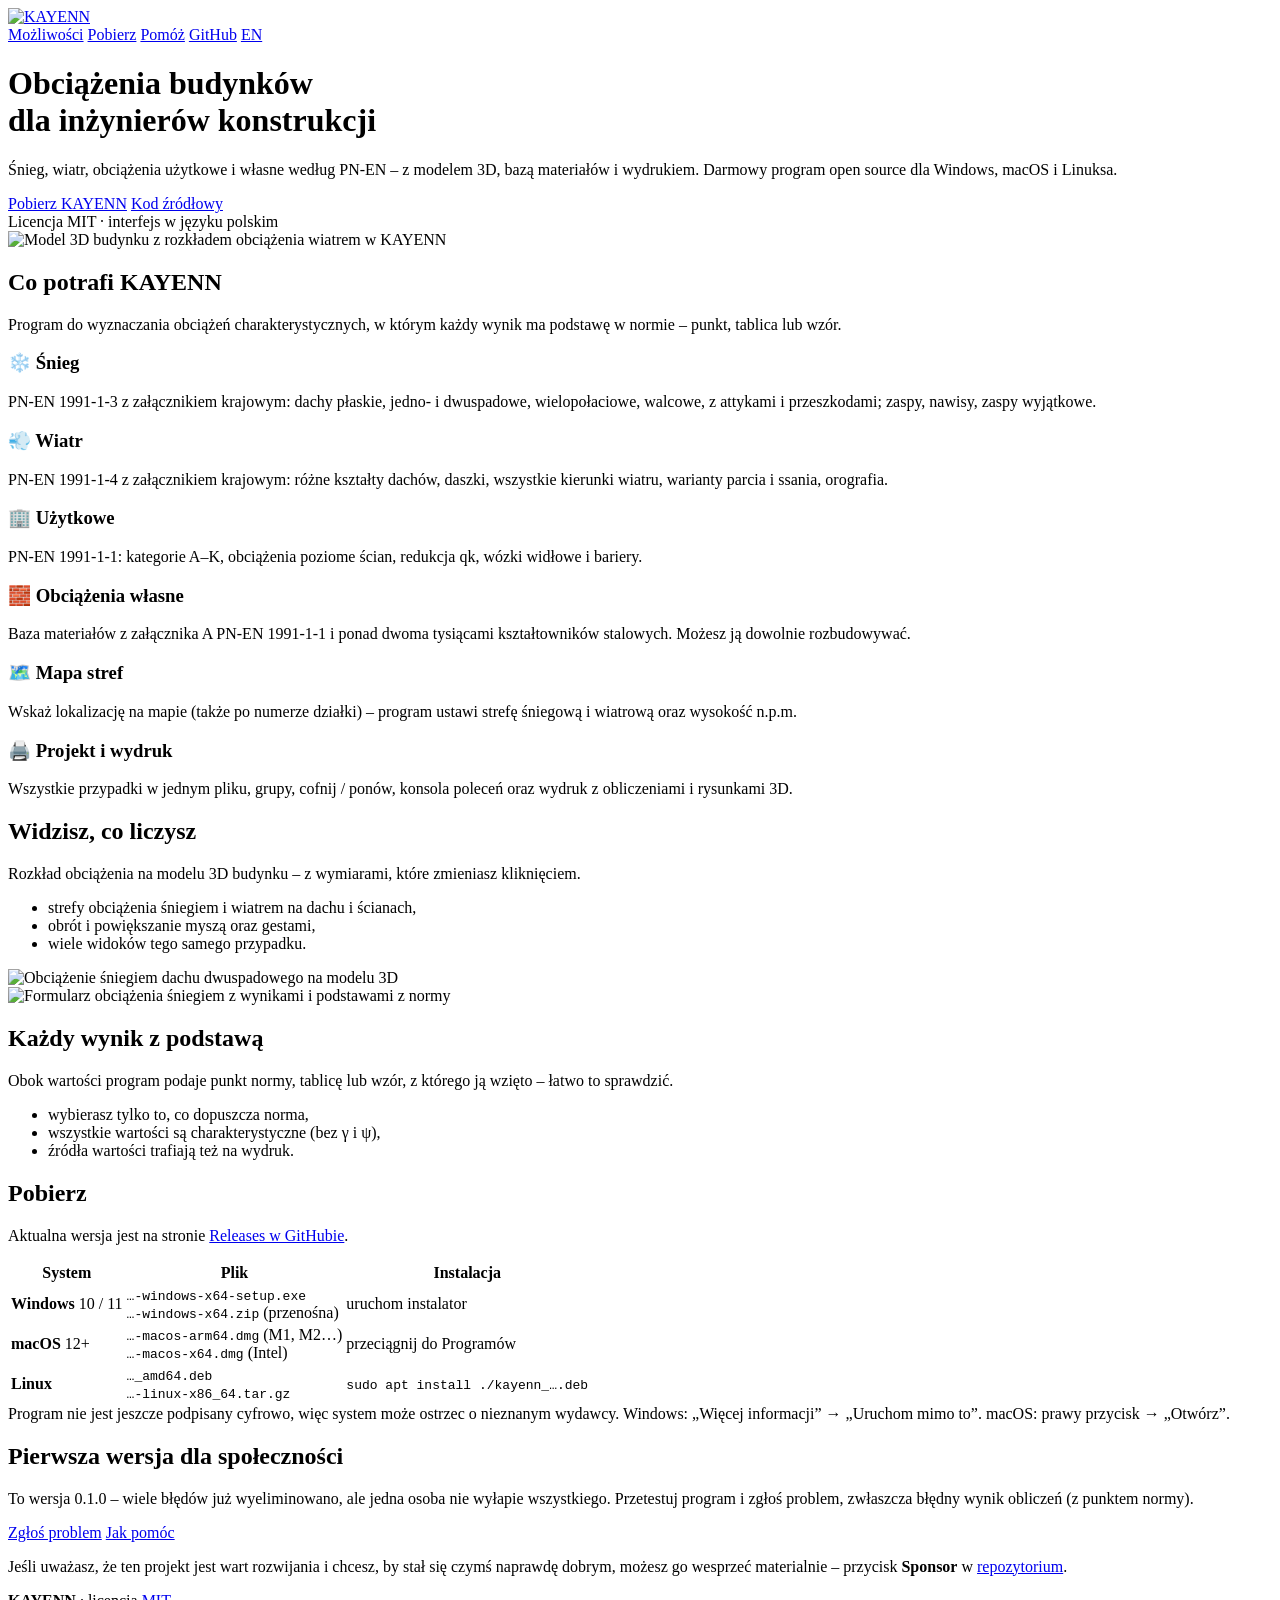
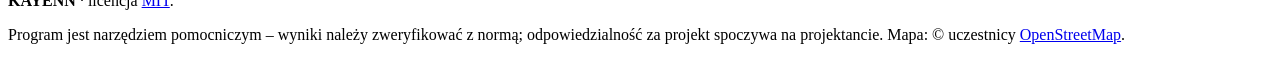
==== website/site/pl/index.html @ 058f84bd "Website in English (default) and Polish, proper dark mode; English release notes; drop the name expl" ====
<!doctype html>
<html lang="pl">
<head>
<meta charset="utf-8">
<meta name="viewport" content="width=device-width, initial-scale=1">
<meta name="color-scheme" content="light dark">
<title>KAYENN – obciążenia budynków dla inżynierów konstrukcji</title>
<meta name="description" content="KAYENN – darmowy program open source do wyznaczania obciążeń budynków: śnieg, wiatr, obciążenia użytkowe i własne wg PN-EN, z modelem 3D. Windows, macOS, Linux.">
<link rel="icon" type="image/png" href="/img/favicon.png">
<link rel="stylesheet" href="/style.css">
<link rel="alternate" hreflang="en" href="https://kayenn.org/">
<link rel="alternate" hreflang="pl" href="https://kayenn.org/pl/">
<link rel="alternate" hreflang="x-default" href="https://kayenn.org/">
<meta name="theme-color" content="#f6f7f9" media="(prefers-color-scheme: light)">
<meta name="theme-color" content="#0f1218" media="(prefers-color-scheme: dark)">
<meta property="og:title" content="KAYENN – obciążenia budynków dla inżynierów konstrukcji">
<meta property="og:description" content="Darmowy program open source: śnieg, wiatr, obciążenia użytkowe i własne wg PN-EN, z modelem 3D.">
<meta property="og:image" content="https://kayenn.org/img/wiatr-3d.png">
<meta property="og:url" content="https://kayenn.org/pl/">
<meta property="og:locale" content="pl_PL">
<meta property="og:locale:alternate" content="en_GB">
</head>
<body>
<div class="wrap">
  <header class="top">
    <a href="/pl/" aria-label="KAYENN"><img class="wordmark" src="/img/kayenn_wordmark.svg" width="153" height="26" alt="KAYENN"></a>
    <nav>
      <a href="#mozliwosci">Możliwości</a>
      <a href="#pobierz">Pobierz</a>
      <a href="#pomoc">Pomóż</a>
      <a href="https://github.com/damiankozuszek/kayenn">GitHub</a>
      <a class="lang" href="/" hreflang="en" lang="en" data-lang="en" title="English">EN</a>
    </nav>
  </header>

  <div class="hero">
    <h1>Obciążenia budynków<br>dla inżynierów konstrukcji</h1>
    <p class="lead">Śnieg, wiatr, obciążenia użytkowe i własne według PN-EN – z modelem 3D, bazą materiałów
      i wydrukiem. Darmowy program open source dla Windows, macOS i Linuksa.</p>
    <div class="btns">
      <a class="btn" href="https://github.com/damiankozuszek/kayenn/releases/latest" id="dl">Pobierz KAYENN</a>
      <a class="btn ghost" href="https://github.com/damiankozuszek/kayenn">Kod źródłowy</a>
    </div>
    <div class="sub" id="ver">Licencja MIT · interfejs w języku polskim</div>
    <div class="shot"><img src="/img/wiatr-3d.png" width="798" height="720"
      alt="Model 3D budynku z rozkładem obciążenia wiatrem w KAYENN"></div>
  </div>

  <section id="mozliwosci">
    <h2>Co potrafi KAYENN</h2>
    <p class="intro">Program do wyznaczania obciążeń charakterystycznych, w którym każdy wynik ma podstawę
      w normie – punkt, tablica lub wzór.</p>
    <div class="grid">
      <div class="card"><h3>❄️ Śnieg</h3><p>PN-EN 1991-1-3 z załącznikiem krajowym: dachy płaskie, jedno- i dwuspadowe,
        wielopołaciowe, walcowe, z attykami i przeszkodami; zaspy, nawisy, zaspy wyjątkowe.</p></div>
      <div class="card"><h3>💨 Wiatr</h3><p>PN-EN 1991-1-4 z załącznikiem krajowym: różne kształty dachów, daszki,
        wszystkie kierunki wiatru, warianty parcia i ssania, orografia.</p></div>
      <div class="card"><h3>🏢 Użytkowe</h3><p>PN-EN 1991-1-1: kategorie A–K, obciążenia poziome ścian, redukcja qk,
        wózki widłowe i bariery.</p></div>
      <div class="card"><h3>🧱 Obciążenia własne</h3><p>Baza materiałów z załącznika A PN-EN 1991-1-1 i ponad dwoma
        tysiącami kształtowników stalowych. Możesz ją dowolnie rozbudowywać.</p></div>
      <div class="card"><h3>🗺️ Mapa stref</h3><p>Wskaż lokalizację na mapie (także po numerze działki) – program ustawi
        strefę śniegową i wiatrową oraz wysokość n.p.m.</p></div>
      <div class="card"><h3>🖨️ Projekt i wydruk</h3><p>Wszystkie przypadki w jednym pliku, grupy, cofnij / ponów,
        konsola poleceń oraz wydruk z obliczeniami i rysunkami 3D.</p></div>
    </div>
  </section>

  <section>
    <div class="split">
      <div>
        <h2>Widzisz, co liczysz</h2>
        <p class="intro">Rozkład obciążenia na modelu 3D budynku – z wymiarami, które zmieniasz kliknięciem.</p>
        <ul>
          <li>strefy obciążenia śniegiem i wiatrem na dachu i ścianach,</li>
          <li>obrót i powiększanie myszą oraz gestami,</li>
          <li>wiele widoków tego samego przypadku.</li>
        </ul>
      </div>
      <img src="/img/snieg-3d.png" width="798" height="720" alt="Obciążenie śniegiem dachu dwuspadowego na modelu 3D" loading="lazy">
    </div>
  </section>

  <section>
    <div class="split rev">
      <img class="tall" src="/img/snieg-formularz.png" width="640" height="960" alt="Formularz obciążenia śniegiem z wynikami i podstawami z normy" loading="lazy">
      <div>
        <h2>Każdy wynik z podstawą</h2>
        <p class="intro">Obok wartości program podaje punkt normy, tablicę lub wzór, z którego ją wzięto – łatwo
          to sprawdzić.</p>
        <ul>
          <li>wybierasz tylko to, co dopuszcza norma,</li>
          <li>wszystkie wartości są charakterystyczne (bez γ i ψ),</li>
          <li>źródła wartości trafiają też na wydruk.</li>
        </ul>
      </div>
    </div>
  </section>

  <section id="pobierz">
    <h2>Pobierz</h2>
    <p class="intro">Aktualna wersja jest na stronie
      <a href="https://github.com/damiankozuszek/kayenn/releases/latest">Releases w GitHubie</a>.</p>
    <div class="tbl"><table>
      <tr><th>System</th><th>Plik</th><th>Instalacja</th></tr>
      <tr><td><b>Windows</b> 10 / 11</td><td><code>…-windows-x64-setup.exe</code><br><code>…-windows-x64.zip</code> (przenośna)</td><td>uruchom instalator</td></tr>
      <tr><td><b>macOS</b> 12+</td><td><code>…-macos-arm64.dmg</code> (M1, M2…)<br><code>…-macos-x64.dmg</code> (Intel)</td><td>przeciągnij do Programów</td></tr>
      <tr><td><b>Linux</b></td><td><code>…_amd64.deb</code><br><code>…-linux-x86_64.tar.gz</code></td><td><code>sudo apt install ./kayenn_….deb</code></td></tr>
    </table></div>
    <div class="note">Program nie jest jeszcze podpisany cyfrowo, więc system może ostrzec o nieznanym wydawcy.
      Windows: „Więcej informacji” → „Uruchom mimo to”. macOS: prawy przycisk → „Otwórz”.</div>
  </section>

  <section id="pomoc">
    <div class="help">
      <h2>Pierwsza wersja dla społeczności</h2>
      <p>To wersja 0.1.0 – wiele błędów już wyeliminowano, ale jedna osoba nie wyłapie wszystkiego.
        Przetestuj program i zgłoś problem, zwłaszcza błędny wynik obliczeń (z punktem normy).</p>
      <div class="btns">
        <a class="btn" href="https://github.com/damiankozuszek/kayenn/issues/new/choose">Zgłoś problem</a>
        <a class="btn ghost" href="https://github.com/damiankozuszek/kayenn/blob/main/CONTRIBUTING.md">Jak pomóc</a>
      </div>
      <p class="support">Jeśli uważasz, że ten projekt jest wart rozwijania i chcesz, by stał się czymś
        naprawdę dobrym, możesz go wesprzeć materialnie – przycisk <b>Sponsor</b> w
        <a href="https://github.com/damiankozuszek/kayenn">repozytorium</a>.</p>
    </div>
  </section>

  <footer>
    <p><b>KAYENN</b> · licencja <a href="https://github.com/damiankozuszek/kayenn/blob/main/LICENSE">MIT</a>.</p>
    <p>Program jest narzędziem pomocniczym – wyniki należy zweryfikować z normą; odpowiedzialność za projekt spoczywa na projektancie.
      Mapa: © uczestnicy <a href="https://www.openstreetmap.org/copyright">OpenStreetMap</a>.</p>
  </footer>
</div>
<script>
// The language link remembers the choice.
document.querySelectorAll("a[data-lang]").forEach(function(a){
  a.addEventListener("click", function(){ try { localStorage.setItem("kayenn-lang", a.dataset.lang); } catch (e) {} });
});
// Shows the current version on the button (the page works without it).
fetch("https://api.github.com/repos/damiankozuszek/kayenn/releases/latest")
  .then(function(r){return r.ok?r.json():null})
  .then(function(j){
    if(!j||!j.tag_name) return;
    document.getElementById("dl").textContent="Pobierz KAYENN "+j.tag_name.replace(/^v/,"");
    document.getElementById("ver").textContent="Najnowsza wersja: "+j.tag_name+" · licencja MIT · interfejs w języku polskim";
  }).catch(function(){});
</script>
</body>
</html>
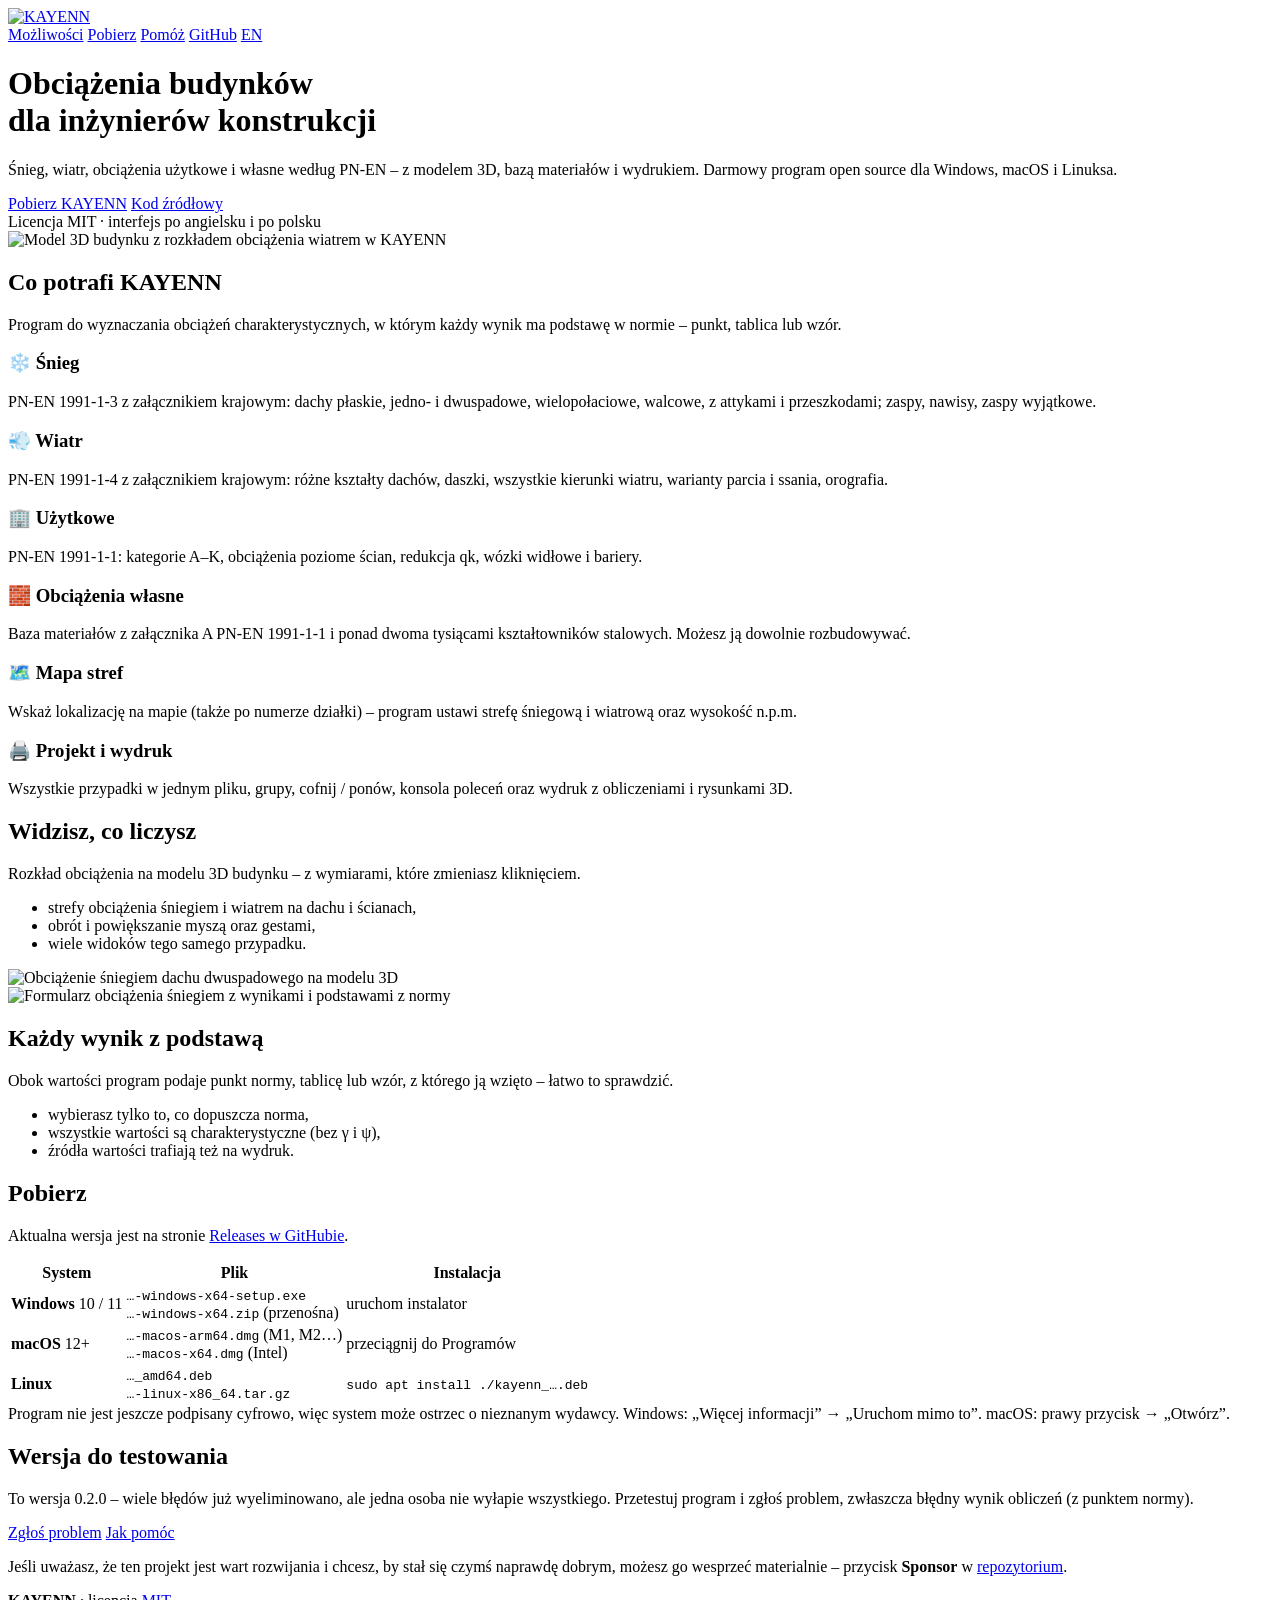
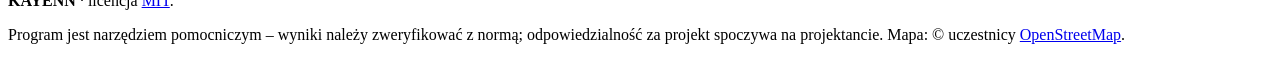
==== commit f3602f3d: "Website: version 0.2.0, English and Polish interface Co-Authored-By: Claude Opus 5.5 <noreply@anthro" ====
--- a/website/site/pl/index.html
+++ b/website/site/pl/index.html
@@ -41,7 +41,7 @@
       <a class="btn" href="https://github.com/damiankozuszek/kayenn/releases/latest" id="dl">Pobierz KAYENN</a>
       <a class="btn ghost" href="https://github.com/damiankozuszek/kayenn">Kod źródłowy</a>
     </div>
-    <div class="sub" id="ver">Licencja MIT · interfejs w języku polskim</div>
+    <div class="sub" id="ver">Licencja MIT · interfejs po angielsku i po polsku</div>
     <div class="shot"><img src="/img/wiatr-3d.png" width="798" height="720"
       alt="Model 3D budynku z rozkładem obciążenia wiatrem w KAYENN"></div>
   </div>
@@ -113,8 +113,8 @@
 
   <section id="pomoc">
     <div class="help">
-      <h2>Pierwsza wersja dla społeczności</h2>
-      <p>To wersja 0.1.0 – wiele błędów już wyeliminowano, ale jedna osoba nie wyłapie wszystkiego.
+      <h2>Wersja do testowania</h2>
+      <p>To wersja 0.2.0 – wiele błędów już wyeliminowano, ale jedna osoba nie wyłapie wszystkiego.
         Przetestuj program i zgłoś problem, zwłaszcza błędny wynik obliczeń (z punktem normy).</p>
       <div class="btns">
         <a class="btn" href="https://github.com/damiankozuszek/kayenn/issues/new/choose">Zgłoś problem</a>
@@ -143,7 +143,7 @@
   .then(function(j){
     if(!j||!j.tag_name) return;
     document.getElementById("dl").textContent="Pobierz KAYENN "+j.tag_name.replace(/^v/,"");
-    document.getElementById("ver").textContent="Najnowsza wersja: "+j.tag_name+" · licencja MIT · interfejs w języku polskim";
+    document.getElementById("ver").textContent="Najnowsza wersja: "+j.tag_name+" · licencja MIT · interfejs po angielsku i po polsku";
   }).catch(function(){});
 </script>
 </body>
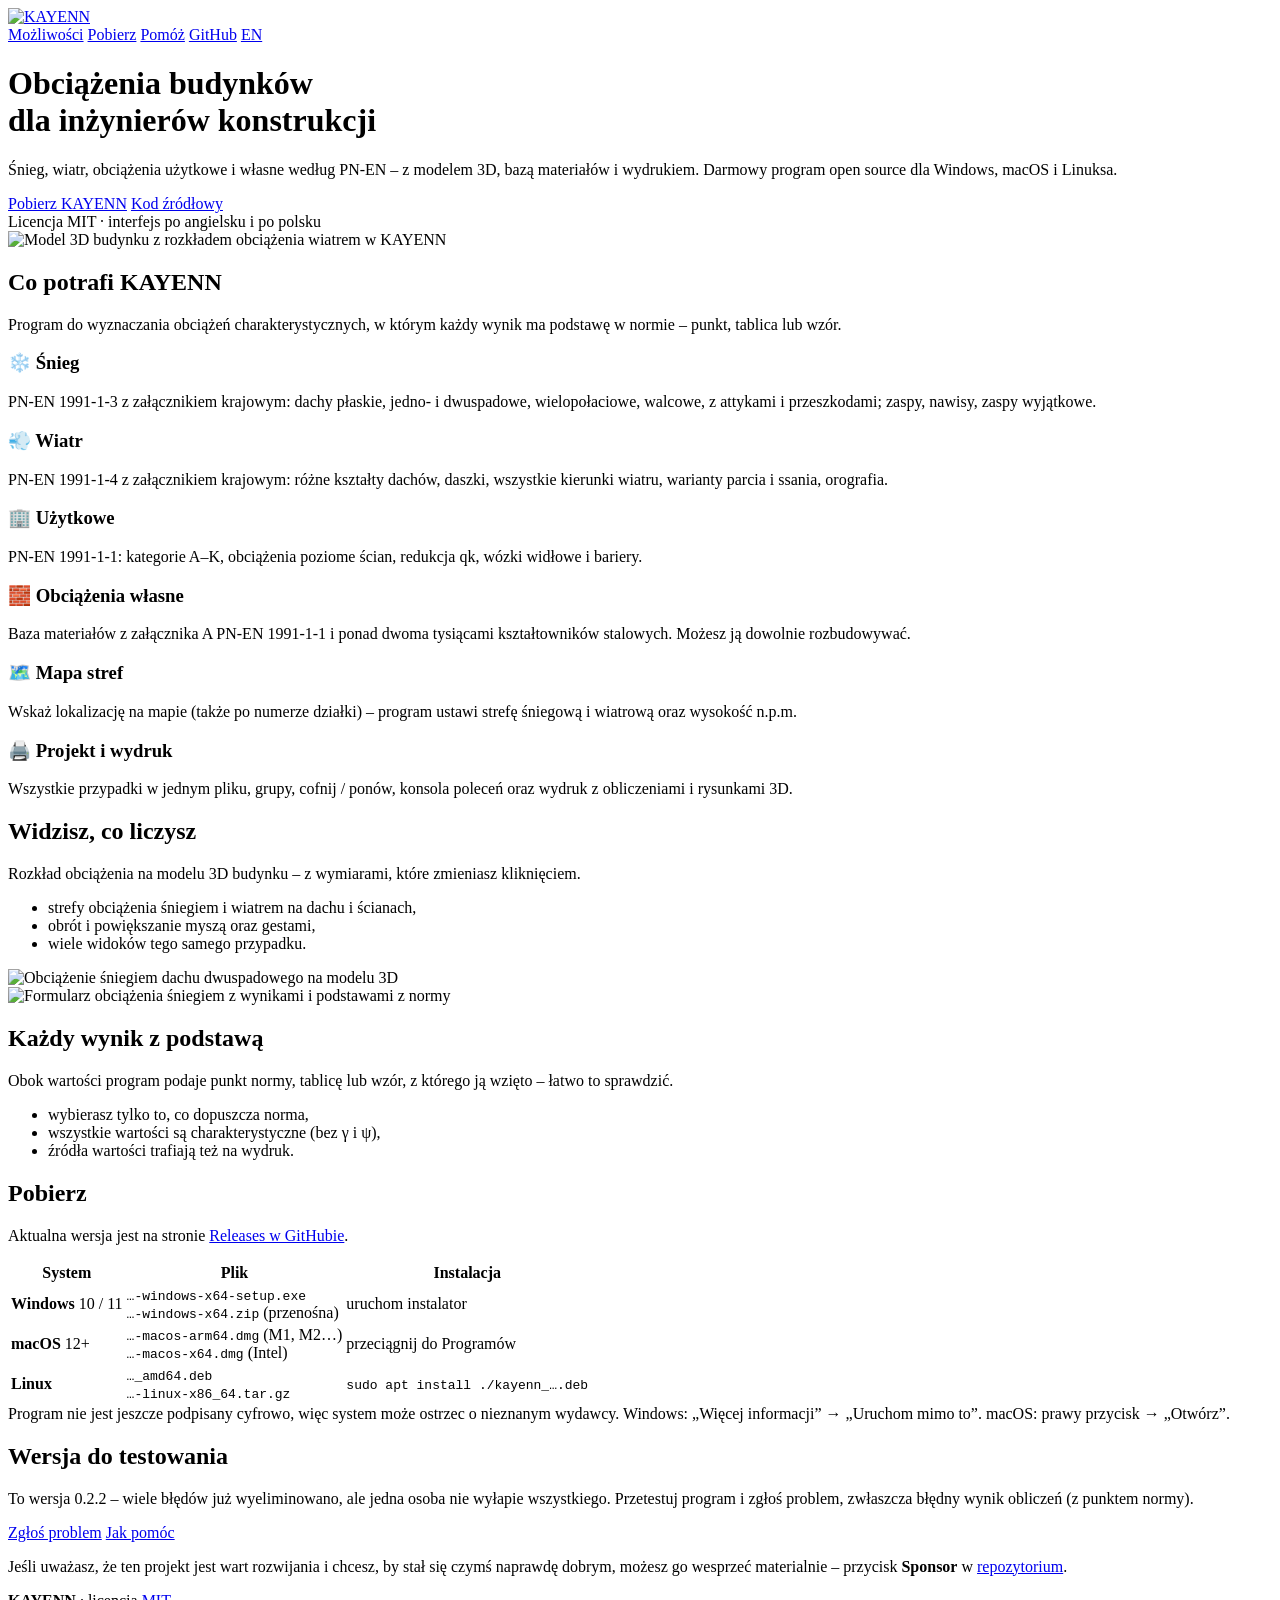
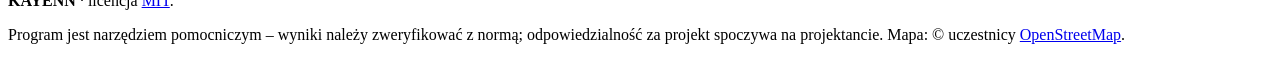
==== commit 3627cafa: "Version 0.2.2: the 0.2.1 features in every package; release notes 0.2.1 shipped the Windows, Linux a" ====
--- a/website/site/pl/index.html
+++ b/website/site/pl/index.html
@@ -114,7 +114,7 @@
   <section id="pomoc">
     <div class="help">
       <h2>Wersja do testowania</h2>
-      <p>To wersja 0.2.0 – wiele błędów już wyeliminowano, ale jedna osoba nie wyłapie wszystkiego.
+      <p>To wersja 0.2.2 – wiele błędów już wyeliminowano, ale jedna osoba nie wyłapie wszystkiego.
         Przetestuj program i zgłoś problem, zwłaszcza błędny wynik obliczeń (z punktem normy).</p>
       <div class="btns">
         <a class="btn" href="https://github.com/damiankozuszek/kayenn/issues/new/choose">Zgłoś problem</a>
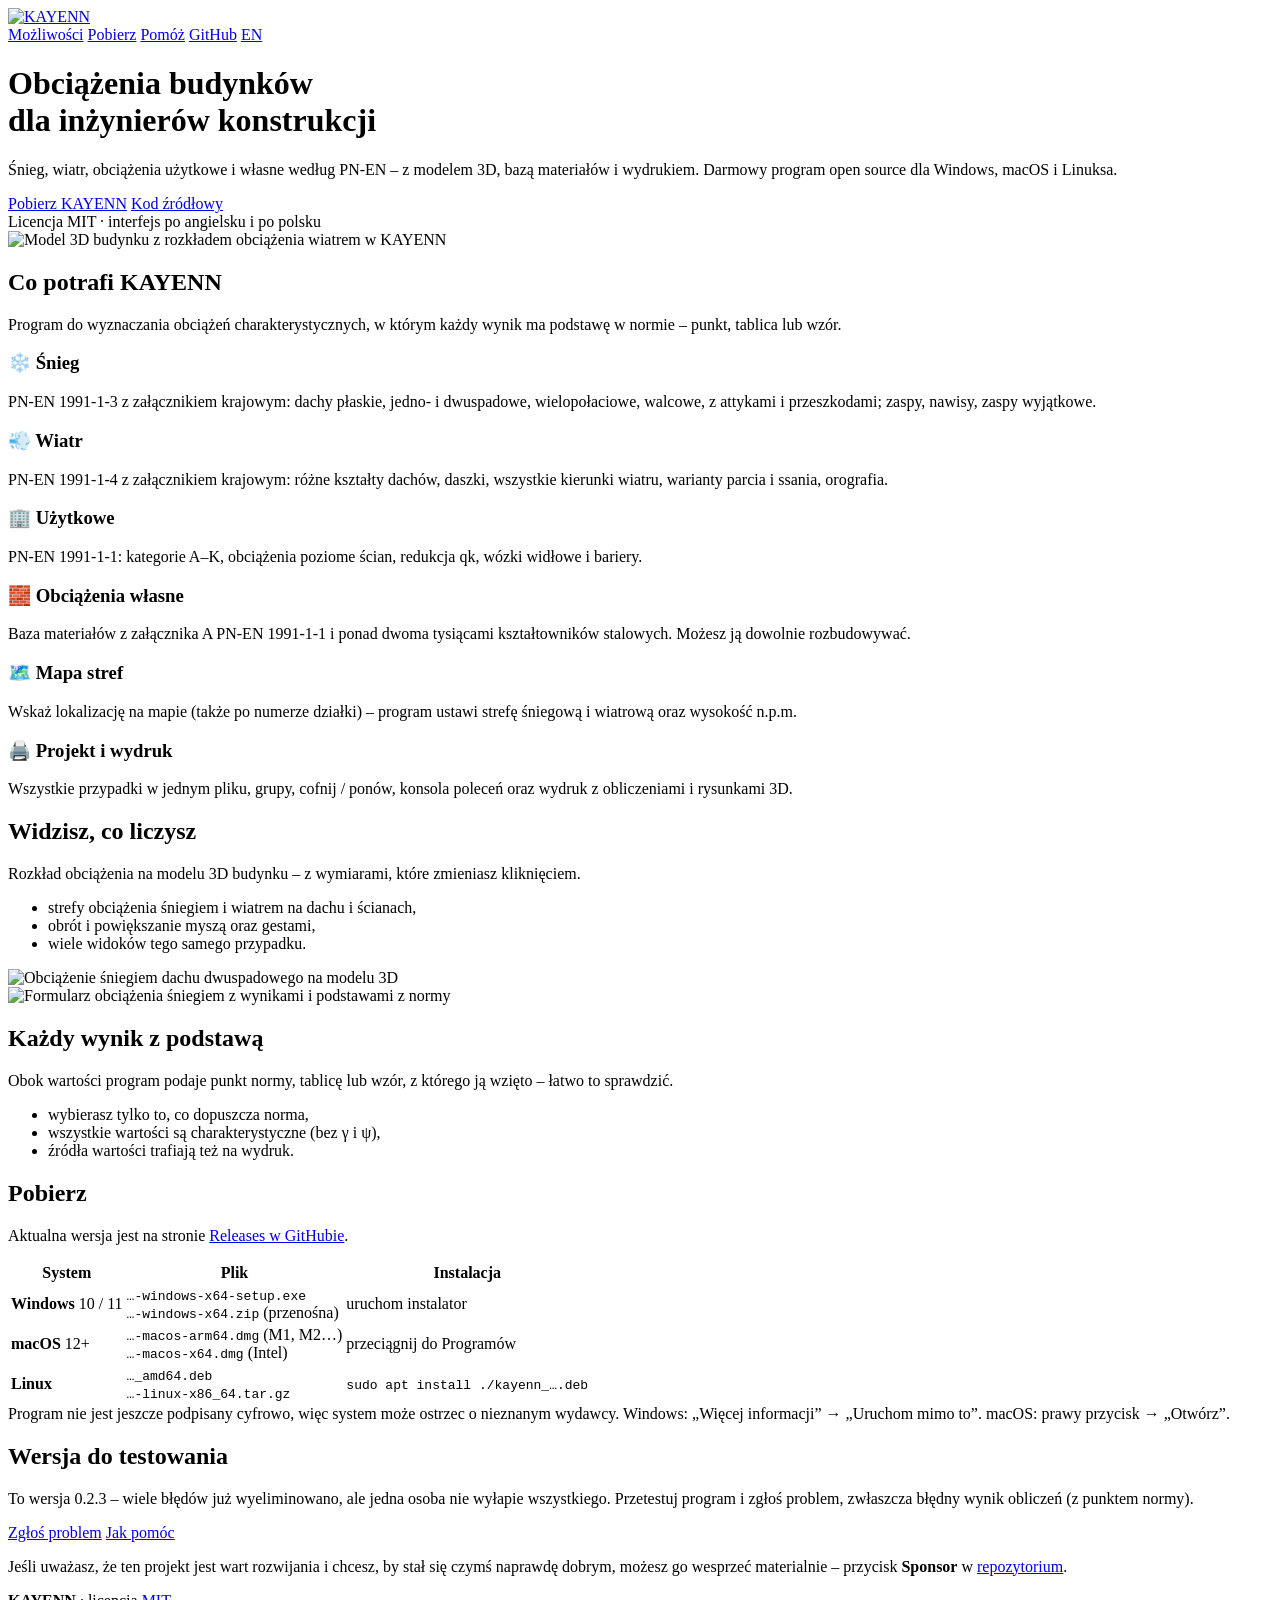
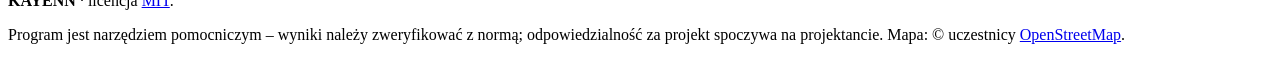
==== commit 395b8cb3: "Version 0.2.3: the Windows one-click update starts the installer; hourly package retries The update " ====
--- a/website/site/pl/index.html
+++ b/website/site/pl/index.html
@@ -114,7 +114,7 @@
   <section id="pomoc">
     <div class="help">
       <h2>Wersja do testowania</h2>
-      <p>To wersja 0.2.2 – wiele błędów już wyeliminowano, ale jedna osoba nie wyłapie wszystkiego.
+      <p>To wersja 0.2.3 – wiele błędów już wyeliminowano, ale jedna osoba nie wyłapie wszystkiego.
         Przetestuj program i zgłoś problem, zwłaszcza błędny wynik obliczeń (z punktem normy).</p>
       <div class="btns">
         <a class="btn" href="https://github.com/damiankozuszek/kayenn/issues/new/choose">Zgłoś problem</a>
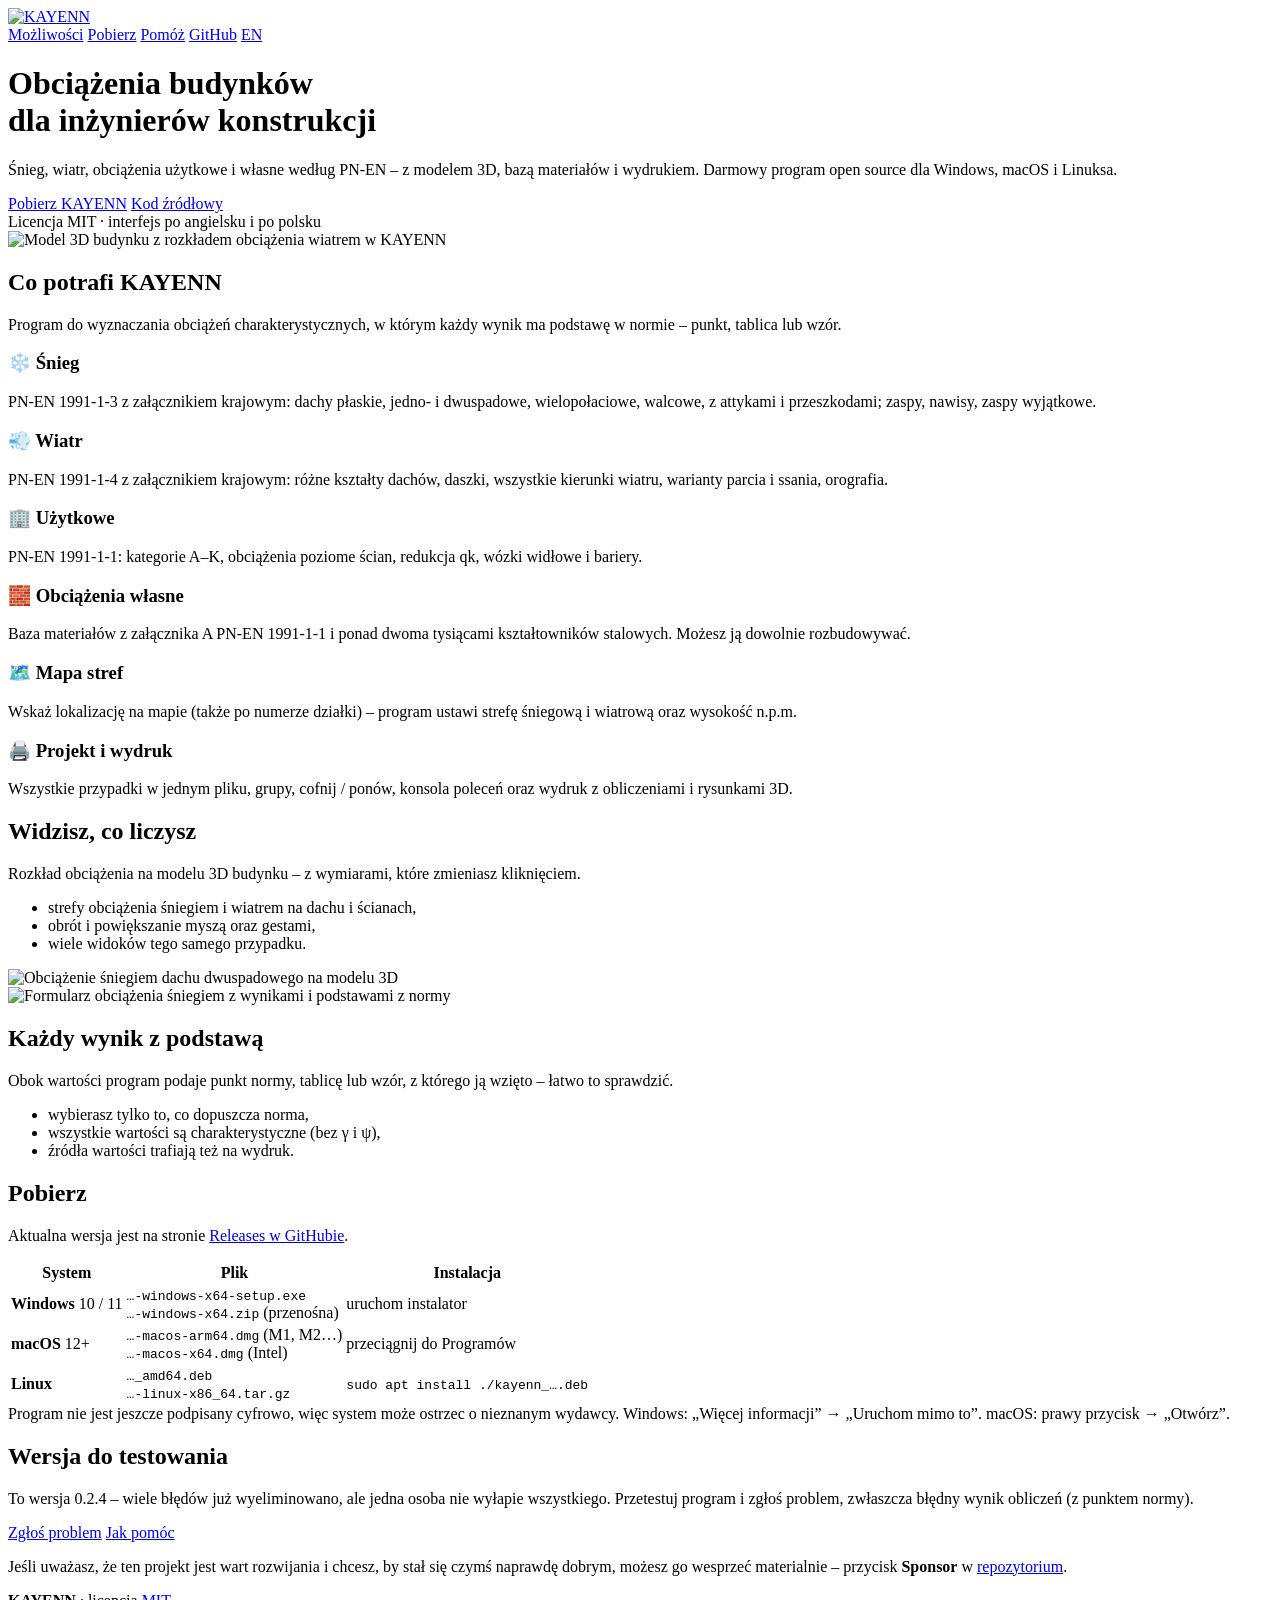
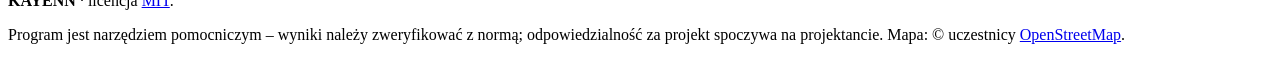
==== commit 98472575: "Version 0.2.4: wind on other structures with 3D models, view cube, faster 3D engine - Wind on struct" ====
--- a/website/site/pl/index.html
+++ b/website/site/pl/index.html
@@ -114,7 +114,7 @@
   <section id="pomoc">
     <div class="help">
       <h2>Wersja do testowania</h2>
-      <p>To wersja 0.2.3 – wiele błędów już wyeliminowano, ale jedna osoba nie wyłapie wszystkiego.
+      <p>To wersja 0.2.4 – wiele błędów już wyeliminowano, ale jedna osoba nie wyłapie wszystkiego.
         Przetestuj program i zgłoś problem, zwłaszcza błędny wynik obliczeń (z punktem normy).</p>
       <div class="btns">
         <a class="btn" href="https://github.com/damiankozuszek/kayenn/issues/new/choose">Zgłoś problem</a>
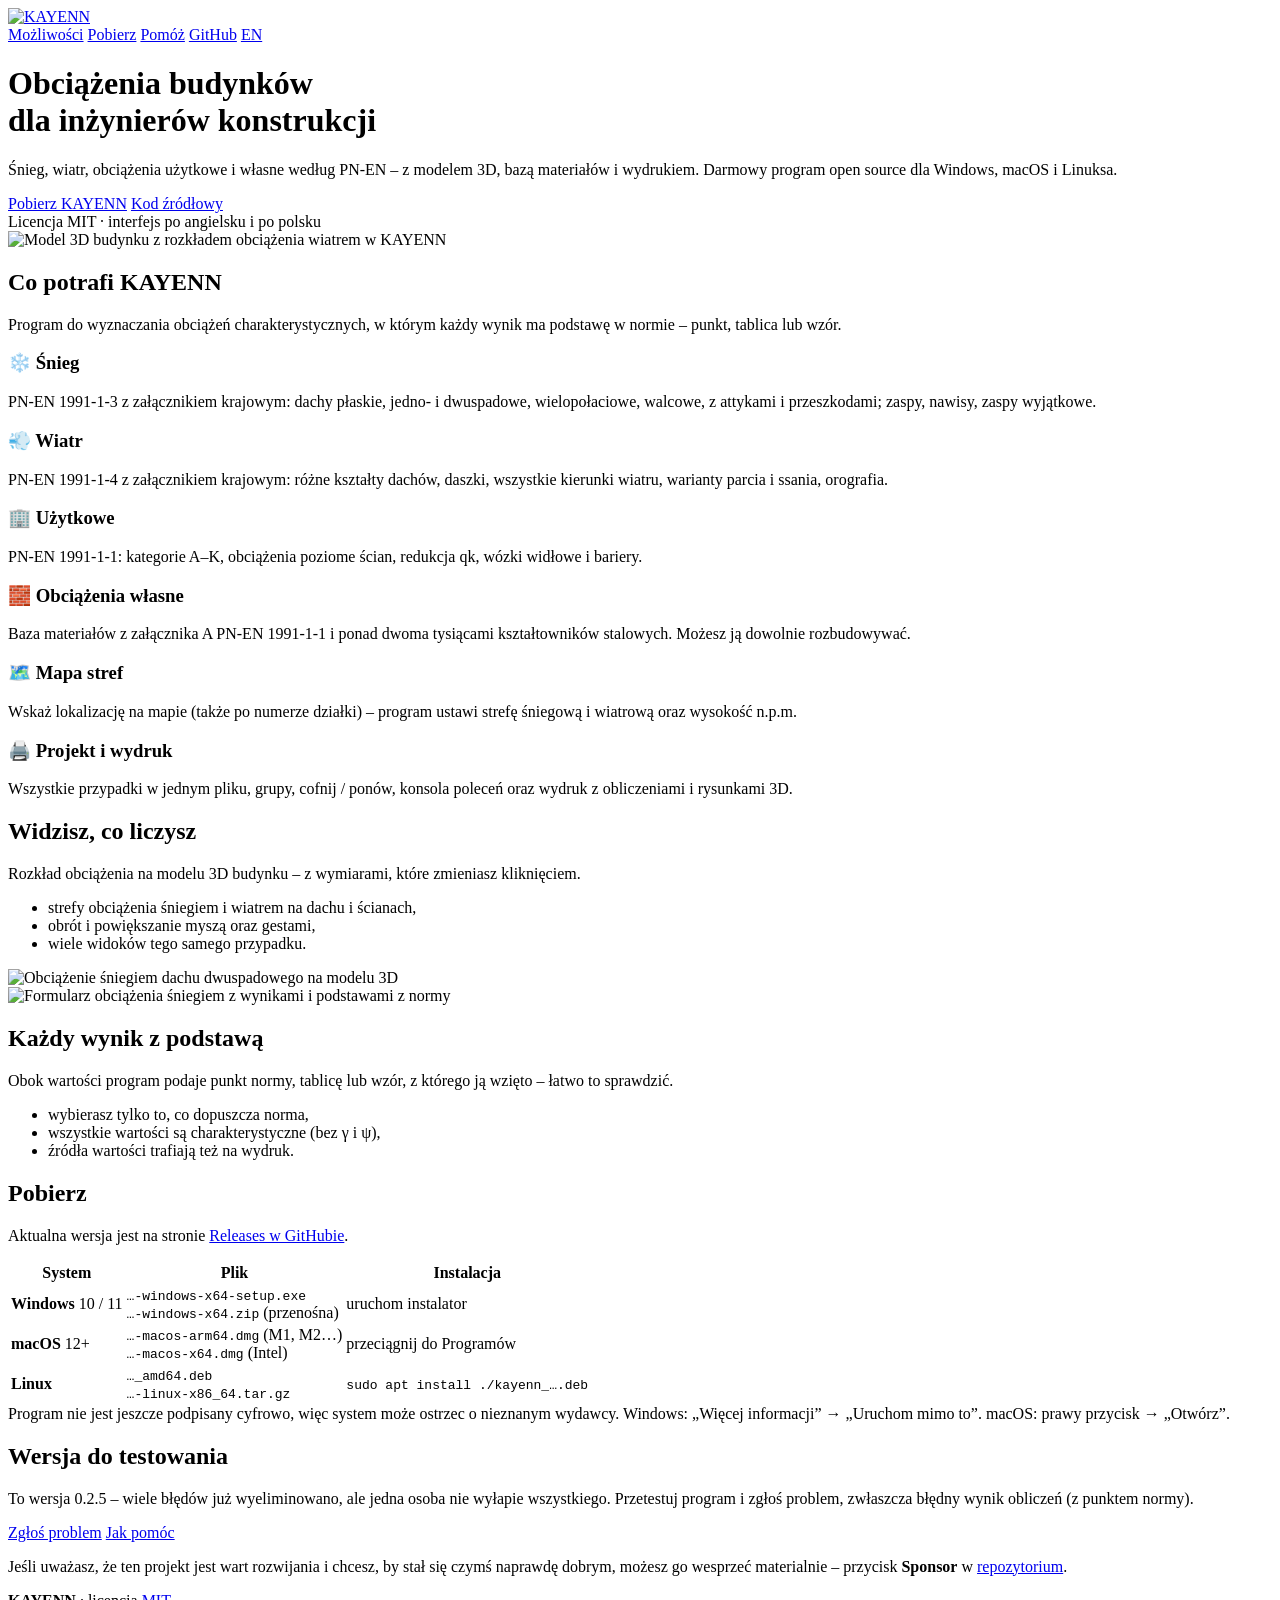
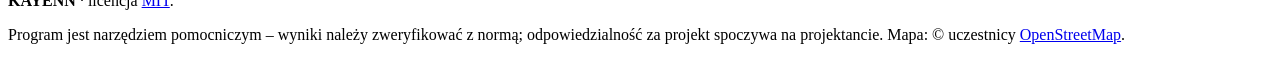
==== commit 072c0bba: "Version 0.2.5: formula worksheet like SMath, wind rose - Own loads: the value field shows only the v" ====
--- a/website/site/pl/index.html
+++ b/website/site/pl/index.html
@@ -114,7 +114,7 @@
   <section id="pomoc">
     <div class="help">
       <h2>Wersja do testowania</h2>
-      <p>To wersja 0.2.4 – wiele błędów już wyeliminowano, ale jedna osoba nie wyłapie wszystkiego.
+      <p>To wersja 0.2.5 – wiele błędów już wyeliminowano, ale jedna osoba nie wyłapie wszystkiego.
         Przetestuj program i zgłoś problem, zwłaszcza błędny wynik obliczeń (z punktem normy).</p>
       <div class="btns">
         <a class="btn" href="https://github.com/damiankozuszek/kayenn/issues/new/choose">Zgłoś problem</a>
